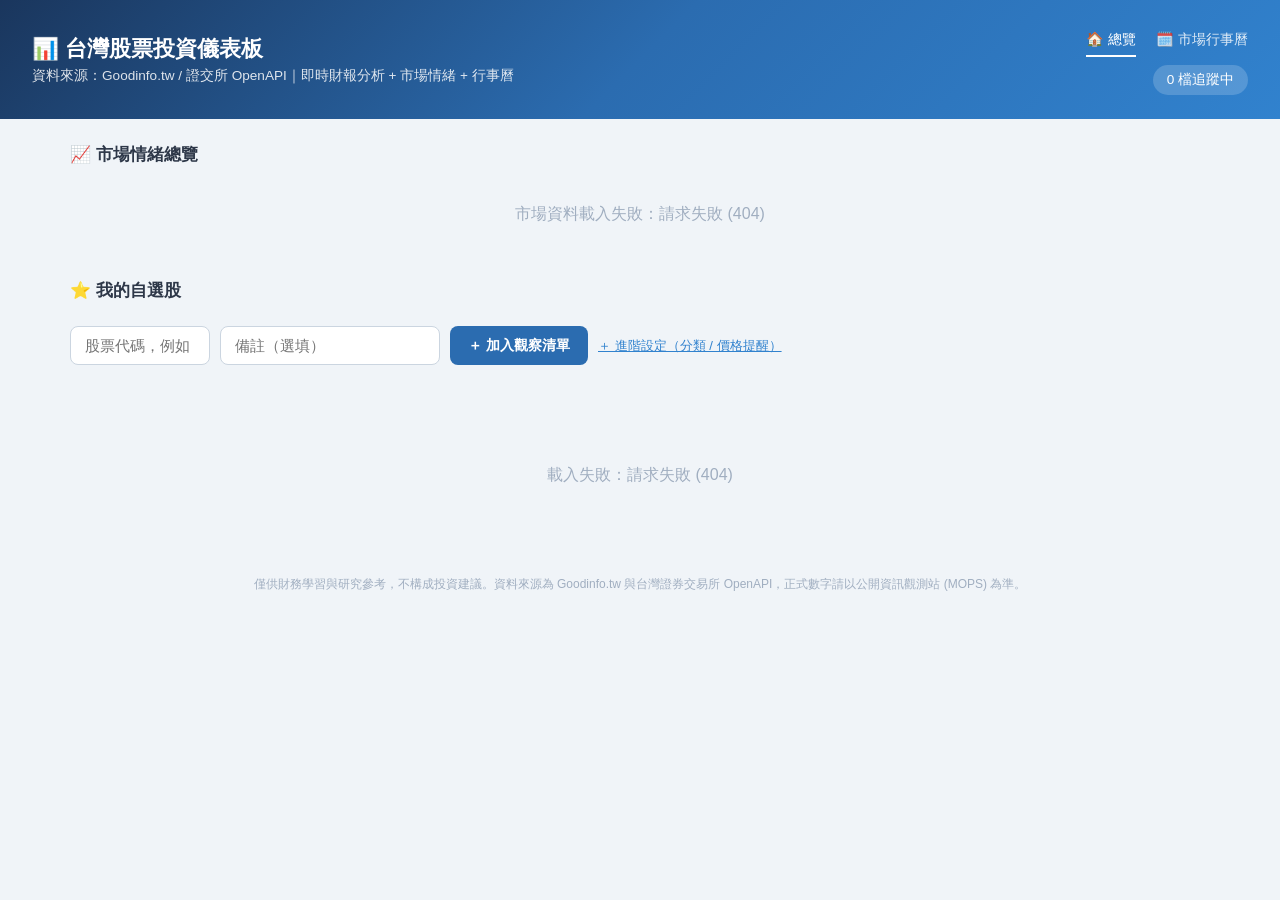
==== index.html @ 8c94e502 "Add files via upload" ====
<!DOCTYPE html>
<html lang="zh-TW">
<head>
<meta charset="UTF-8">
<meta name="viewport" content="width=device-width, initial-scale=1.0">
<title>台灣股票投資儀表板</title>
<link rel="stylesheet" href="style.css">
</head>
<body>

<div class="header">
  <div>
    <h1>📊 台灣股票投資儀表板</h1>
    <div class="subtitle">資料來源：Goodinfo.tw / 證交所 OpenAPI｜即時財報分析 + 市場情緒 + 行事曆</div>
  </div>
  <div style="display:flex; flex-direction:column; align-items:flex-end; gap:8px;">
    <div class="nav">
      <a href="index.html" class="active">🏠 總覽</a>
      <a href="calendar.html">🗓️ 市場行事曆</a>
    </div>
    <div class="badge" id="stockCount">0 檔追蹤中</div>
  </div>
</div>

<div class="container">

  <div class="section-title">📈 市場情緒總覽</div>
  <div id="sentimentContent">
    <div class="loading">載入市場資料中…</div>
  </div>

  <div class="section-title">⭐ 我的自選股</div>

  <form class="add-form" id="addForm">
    <input type="text" name="code" placeholder="股票代碼，例如 2330" maxlength="6" required>
    <input type="text" name="note" placeholder="備註（選填）">
    <button class="btn" type="submit">＋ 加入觀察清單</button>
    <span class="toggle-link" id="advToggle">＋ 進階設定（分類 / 價格提醒）</span>
    <span id="addError" style="color:#e53e3e; font-size:0.85rem;"></span>
  </form>
  <div class="add-form-advanced" id="advPanel" style="display:none;">
    <select name="category" form="addForm" id="categorySelect">
      <option>核心持股</option>
      <option selected>觀察中</option>
      <option>投機／短線</option>
      <option>定期定額</option>
    </select>
    <input type="number" name="alert_below" form="addForm" placeholder="跌破提醒價" step="0.01">
    <input type="number" name="alert_above" form="addForm" placeholder="漲過提醒價" step="0.01">
  </div>

  <div class="filter-chips" id="filterChips"></div>

  <div id="content">
    <div class="loading">載入中…</div>
  </div>

  <div class="footer-note">
    僅供財務學習與研究參考，不構成投資建議。資料來源為 Goodinfo.tw 與台灣證券交易所 OpenAPI，正式數字請以公開資訊觀測站 (MOPS) 為準。
  </div>
</div>

<script src="common.js"></script>
<script>
const contentEl = document.getElementById("content");
const countEl = document.getElementById("stockCount");
const sentimentEl = document.getElementById("sentimentContent");
let currentFilter = "全部";
let allItems = [];

document.getElementById("advToggle").addEventListener("click", () => {
  const panel = document.getElementById("advPanel");
  const shown = panel.style.display !== "none";
  panel.style.display = shown ? "none" : "flex";
  document.getElementById("advToggle").textContent = shown ? "＋ 進階設定（分類 / 價格提醒）" : "－ 收合進階設定";
});

// ── 市場情緒 ──
async function loadSentiment() {
  try {
    const s = await apiGet("/api/market/sentiment");
    const t = s.taiex || {};
    const b = s.breadth || {};
    const inst = s.institutional || {};

    if (t.error && b.error && inst.error) {
      sentimentEl.innerHTML = `<div class="empty-state" style="padding:24px;">市場資料暫時抓取失敗（可能是非交易時間或來源忙碌），稍後會自動重試。</div>`;
      return;
    }

    const breadthTotal = (b.up || 0) + (b.down || 0) + (b.flat || 0) || 1;
    const upPct = ((b.up || 0) / breadthTotal * 100).toFixed(1);
    const downPct = ((b.down || 0) / breadthTotal * 100).toFixed(1);
    const flatPct = (100 - upPct - downPct).toFixed(1);

    sentimentEl.innerHTML = `
      <div class="sentiment-grid">
        <div class="sentiment-card">
          <div class="s-label">加權指數 TAIEX</div>
          <div class="s-value ${yoyClass(t.change)}">${fmtNum(t.taiex, 0)}</div>
          <div class="s-sub ${yoyClass(t.change)}">${yoyArrow(t.change)} ${fmtNum(t.change, 0)} 點（${t.date || "—"}）</div>
        </div>
        <div class="sentiment-card">
          <div class="s-label">成交金額(億)</div>
          <div class="s-value">${fmtYiFromYuan(t.turnover_value, 0)}</div>
        </div>
        <div class="sentiment-card">
          <div class="s-label">全市場漲跌家數</div>
          <div class="s-value">${b.up ?? "—"} 漲 / ${b.down ?? "—"} 跌</div>
          <div class="breadth-bar">
            <div class="up-seg" style="width:${upPct}%"></div>
            <div class="flat-seg" style="width:${flatPct}%"></div>
            <div class="down-seg" style="width:${downPct}%"></div>
          </div>
        </div>
        <div class="sentiment-card">
          <div class="s-label">三大法人買賣超(億)</div>
          <table class="flow-table">
            <tr><td>外資</td><td class="${yoyClass(inst.foreign?.net)}">${fmtYiFromYuan(inst.foreign?.net)}</td></tr>
            <tr><td>投信</td><td class="${yoyClass(inst.investment_trust?.net)}">${fmtYiFromYuan(inst.investment_trust?.net)}</td></tr>
            <tr><td>自營商</td><td class="${yoyClass(inst.dealer?.net)}">${fmtYiFromYuan(inst.dealer?.net)}</td></tr>
          </table>
        </div>
      </div>`;
  } catch (err) {
    sentimentEl.innerHTML = `<div class="empty-state" style="padding:24px;">市場資料載入失敗：${err.message}</div>`;
  }
}

// ── 自選股 ──
function renderChips() {
  const cats = ["全部", ...new Set(allItems.map(i => i.category || "觀察中"))];
  document.getElementById("filterChips").innerHTML = cats.map(c =>
    `<div class="chip ${c === currentFilter ? "active" : ""}" data-chip="${c}">${c}</div>`
  ).join("");
  document.querySelectorAll("[data-chip]").forEach(chip => {
    chip.addEventListener("click", () => {
      currentFilter = chip.dataset.chip;
      renderList();
    });
  });
}

function renderCard(item) {
  if (item.error) {
    return `
      <div class="watch-card" data-code="${item.code}">
        <button class="remove-btn" title="移除" data-remove="${item.code}">✕</button>
        <span class="cat-badge">${item.category || "觀察中"}</span>
        <div class="code">${item.code}</div>
        <div class="name">${item.note || item.code}</div>
        <div class="error-msg">⚠️ 抓取失敗：${item.error}</div>
      </div>`;
  }
  let alertHtml = "";
  if (item.alert_triggered === "below") {
    alertHtml = `<div class="alert-badge hit-below">🔔 已跌破提醒價 ${fmtNum(item.alert_below, 2)}（現價 ${fmtNum(item.current_price, 2)}）</div>`;
  } else if (item.alert_triggered === "above") {
    alertHtml = `<div class="alert-badge hit-above">🔔 已漲過提醒價 ${fmtNum(item.alert_above, 2)}（現價 ${fmtNum(item.current_price, 2)}）</div>`;
  } else if (item.alert_below !== null || item.alert_above !== null) {
    const parts = [];
    if (item.alert_below !== null && item.alert_below !== undefined) parts.push(`跌破 ${fmtNum(item.alert_below, 2)}`);
    if (item.alert_above !== null && item.alert_above !== undefined) parts.push(`漲過 ${fmtNum(item.alert_above, 2)}`);
    alertHtml = `<div class="alert-info">🔕 提醒設定：${parts.join(" / ")}${item.current_price ? `（現價 ${fmtNum(item.current_price, 2)}）` : ""}</div>`;
  }

  return `
    <div class="watch-card" data-code="${item.code}">
      <button class="remove-btn" title="移除" data-remove="${item.code}">✕</button>
      <span class="cat-badge">${item.category || "觀察中"}</span>
      <div class="code" style="margin-top:8px;">${item.code}${item.note ? " · " + item.note : ""}</div>
      <div class="name">${item.name}</div>
      <div class="metrics-row">
        <div>
          <div class="metric-label">${item.latest_year || "—"} 營收(億)</div>
          <div class="metric-value">${fmtNum(item.revenue, 0)}</div>
          <div class="kpi-change ${yoyClass(item.revenue_yoy)}">${yoyArrow(item.revenue_yoy)} ${fmtPct(item.revenue_yoy)}</div>
        </div>
        <div>
          <div class="metric-label">EPS(元)</div>
          <div class="metric-value">${fmtNum(item.eps, 2)}</div>
          <div class="kpi-change ${yoyClass(item.eps_yoy)}">${yoyArrow(item.eps_yoy)} ${fmtPct(item.eps_yoy)}</div>
        </div>
      </div>
      <div class="metrics-row">
        <div>
          <div class="metric-label">ROE</div>
          <div class="metric-value">${fmtPct(item.roe)}</div>
        </div>
        <div>
          <div class="metric-label">淨利率</div>
          <div class="metric-value">${fmtPct(item.net_margin)}</div>
        </div>
        <div>
          <div class="metric-label">負債比</div>
          <div class="metric-value">${fmtPct(item.debt_ratio, 0)}</div>
        </div>
      </div>
      ${item.warnings > 0 ? `<div class="warn-badge">⚠️ ${item.warnings} 項數據警示</div>` : ""}
      ${alertHtml}
    </div>`;
}

function renderList() {
  renderChips();
  const filtered = currentFilter === "全部" ? allItems : allItems.filter(i => (i.category || "觀察中") === currentFilter);
  if (filtered.length === 0) {
    contentEl.innerHTML = `<div class="empty-state">這個分類目前沒有股票</div>`;
    return;
  }
  contentEl.innerHTML = `<div class="watch-grid">${filtered.map(renderCard).join("")}</div>`;

  document.querySelectorAll(".watch-card").forEach(card => {
    card.addEventListener("click", (e) => {
      if (e.target.closest("[data-remove]")) return;
      window.location.href = `stock.html?code=${card.dataset.code}`;
    });
  });
  document.querySelectorAll("[data-remove]").forEach(btn => {
    btn.addEventListener("click", async (e) => {
      e.stopPropagation();
      const code = btn.dataset.remove;
      if (!confirm(`確定要從觀察清單移除 ${code} 嗎？`)) return;
      await apiDelete(`/api/watchlist/${code}`);
      loadWatchlist();
    });
  });
}

async function loadWatchlist() {
  try {
    allItems = await apiGet("/api/watchlist");
    countEl.textContent = `${allItems.length} 檔追蹤中`;
    if (allItems.length === 0) {
      document.getElementById("filterChips").innerHTML = "";
      contentEl.innerHTML = `<div class="empty-state">還沒有追蹤任何股票 — 在上方輸入股票代碼開始吧！<br>例如：2330（台積電）、2317（鴻海）、2454（聯發科）</div>`;
      return;
    }
    renderList();
  } catch (err) {
    contentEl.innerHTML = `<div class="empty-state">載入失敗：${err.message}</div>`;
  }
}

document.getElementById("addForm").addEventListener("submit", async (e) => {
  e.preventDefault();
  const form = e.target;
  const code = form.code.value.trim();
  const note = form.note.value.trim();
  const category = document.getElementById("categorySelect").value;
  const alertBelowRaw = form.alert_below.value;
  const alertAboveRaw = form.alert_above.value;
  const errEl = document.getElementById("addError");
  errEl.textContent = "";
  try {
    await apiPost("/api/watchlist", {
      code, note, category,
      alert_below: alertBelowRaw ? parseFloat(alertBelowRaw) : null,
      alert_above: alertAboveRaw ? parseFloat(alertAboveRaw) : null,
    });
    form.reset();
    contentEl.innerHTML = `<div class="loading">正在抓取 ${code} 的財報資料，第一次抓取需要幾秒鐘…</div>`;
    loadWatchlist();
  } catch (err) {
    errEl.textContent = err.message;
  }
});

loadSentiment();
loadWatchlist();
</script>
</body>
</html>
---- style.css ----
* { box-sizing: border-box; margin: 0; padding: 0; }
body {
  font-family: 'Microsoft JhengHei', 'Noto Sans TC', sans-serif;
  background: #f0f4f8; color: #2d3748;
}
a { color: inherit; text-decoration: none; }
.container { max-width: 1180px; margin: 0 auto; padding: 24px 20px 60px; }

/* Header */
.header {
  background: linear-gradient(135deg, #1a365d 0%, #2b6cb0 50%, #3182ce 100%);
  color: white; padding: 24px 32px;
  display: flex; justify-content: space-between; align-items: center; flex-wrap: wrap; gap: 12px;
}
.header h1 { font-size: 1.35rem; }
.header .subtitle { font-size: 0.85rem; opacity: 0.85; margin-top: 4px; }
.header .back-link { font-size: 0.85rem; opacity: 0.9; margin-bottom: 6px; display: inline-block; }
.badge { background: rgba(255,255,255,0.18); padding: 6px 14px; border-radius: 999px; font-size: 0.85rem; }

/* Add form */
.add-form {
  display: flex; gap: 10px; margin: 24px 0; flex-wrap: wrap; align-items: center;
}
.add-form input {
  padding: 10px 14px; border: 1px solid #cbd5e0; border-radius: 8px; font-size: 0.95rem;
}
.add-form input[name="code"] { width: 140px; }
.add-form input[name="note"] { width: 220px; }
.btn {
  padding: 10px 18px; border-radius: 8px; border: none; background: #2b6cb0; color: white;
  font-weight: 600; cursor: pointer; font-size: 0.9rem;
}
.btn:hover { background: #2c5282; }
.btn.ghost { background: transparent; color: #718096; border: 1px solid #cbd5e0; }
.btn.ghost:hover { background: #edf2f7; }
.btn.danger { background: #e53e3e; }
.btn.danger:hover { background: #c53030; }

/* Watchlist grid */
.watch-grid { display: grid; grid-template-columns: repeat(auto-fill, minmax(280px, 1fr)); gap: 18px; margin-top: 10px; }
.watch-card {
  background: white; border-radius: 14px; padding: 20px; box-shadow: 0 2px 10px rgba(0,0,0,0.07);
  position: relative; cursor: pointer; transition: transform .15s;
}
.watch-card:hover { transform: translateY(-2px); box-shadow: 0 6px 16px rgba(0,0,0,0.10); }
.watch-card .code { color: #718096; font-size: 0.8rem; }
.watch-card .name { font-size: 1.15rem; font-weight: 700; margin-bottom: 10px; }
.watch-card .metrics-row { display: flex; justify-content: space-between; margin-top: 10px; }
.watch-card .metric-label { font-size: 0.72rem; color: #718096; text-transform: uppercase; }
.watch-card .metric-value { font-size: 1.05rem; font-weight: 700; }
.watch-card .remove-btn {
  position: absolute; top: 14px; right: 14px; background: none; border: none; color: #cbd5e0;
  cursor: pointer; font-size: 1rem;
}
.watch-card .remove-btn:hover { color: #e53e3e; }
.watch-card .warn-badge {
  display: inline-block; background: #fffaf0; color: #dd6b20; font-size: 0.72rem;
  padding: 2px 8px; border-radius: 999px; margin-top: 8px;
}
.watch-card .error-msg { color: #e53e3e; font-size: 0.85rem; margin-top: 8px; }
.empty-state { text-align: center; color: #a0aec0; padding: 60px 20px; }

/* Tabs */
.tabs { display: flex; background: white; border-bottom: 2px solid #e2e8f0; padding: 0 32px; overflow-x: auto; }
.tab { padding: 14px 24px; cursor: pointer; font-size: 0.95rem; font-weight: 600;
  color: #718096; border-bottom: 3px solid transparent; margin-bottom: -2px; transition: all 0.2s; white-space: nowrap; }
.tab.active { color: #2b6cb0; border-bottom-color: #2b6cb0; }
.tab-content { display: none; padding: 24px 32px; }
.tab-content.active { display: block; }

/* KPI Cards */
.kpi-row { display: flex; gap: 16px; margin-bottom: 24px; flex-wrap: wrap; }
.kpi-card { flex: 1; min-width: 180px; background: white; border-radius: 12px;
  padding: 20px; box-shadow: 0 2px 8px rgba(0,0,0,0.07); border-left: 4px solid #3182ce; }
.kpi-card.green { border-left-color: #38a169; }
.kpi-card.orange { border-left-color: #dd6b20; }
.kpi-card.red { border-left-color: #e53e3e; }
.kpi-card.purple { border-left-color: #805ad5; }
.kpi-label { font-size: 0.78rem; color: #718096; margin-bottom: 6px; font-weight: 500; text-transform: uppercase; }
.kpi-value { font-size: 1.7rem; font-weight: 700; color: #2d3748; }
.kpi-change { font-size: 0.82rem; margin-top: 4px; }
.up { color: #38a169; } .down { color: #e53e3e; } .neutral { color: #718096; }

/* Charts */
.charts-grid { display: grid; grid-template-columns: 1fr 1fr; gap: 20px; margin-bottom: 24px; }
.chart-card { background: white; border-radius: 12px; padding: 22px; box-shadow: 0 2px 8px rgba(0,0,0,0.07); }
.chart-card.full { grid-column: 1 / -1; }
.chart-title { font-size: 0.92rem; font-weight: 700; color: #4a5568; margin-bottom: 16px;
  padding-bottom: 10px; border-bottom: 1px solid #f0f4f8; }
.chart-container { position: relative; height: 240px; }

/* Tables */
.tables-row { display: grid; grid-template-columns: 1fr 1fr; gap: 20px; }
.table-card { background: white; border-radius: 12px; padding: 20px; box-shadow: 0 2px 8px rgba(0,0,0,0.07); overflow-x: auto; }
.data-table { width: 100%; border-collapse: collapse; font-size: 0.85rem; }
.data-table th { background: #2b6cb0; color: white; padding: 10px 14px; text-align: center; }
.data-table td { padding: 9px 14px; text-align: right; border-bottom: 1px solid #e2e8f0; }
.data-table tr:nth-child(even) td { background: #f7fafc; }
.data-table td:first-child { text-align: left; font-weight: 500; }

/* Insight Box */
.insight-box { background: linear-gradient(135deg, #ebf8ff, #e6fffa);
  border: 1px solid #bee3f8; border-radius: 12px; padding: 18px 22px; margin-bottom: 20px; }
.insight-box h3 { color: #2b6cb0; font-size: 0.9rem; margin-bottom: 10px; }
.insight-box ul { list-style: none; }
.insight-box ul li { font-size: 0.87rem; color: #4a5568; padding: 3px 0;
  padding-left: 18px; position: relative; }
.insight-box ul li::before { content: '▸'; position: absolute; left: 0; color: #3182ce; }

/* Warnings box */
.warning-box { background: #fffaf0; border: 1px solid #feebc8; border-radius: 12px; padding: 16px 20px; margin-bottom: 20px; }
.warning-box h3 { color: #c05621; font-size: 0.88rem; margin-bottom: 8px; }
.warning-box li { font-size: 0.83rem; color: #7b341e; padding: 2px 0; }

.loading { text-align: center; padding: 60px; color: #718096; }
.footer-note { font-size: 0.75rem; color: #a0aec0; margin-top: 30px; text-align: center; }

/* Nav */
.nav { display: flex; gap: 20px; }
.nav a { font-size: 0.88rem; opacity: 0.85; padding: 6px 0; border-bottom: 2px solid transparent; }
.nav a.active, .nav a:hover { opacity: 1; border-bottom-color: white; }

/* Section title */
.section-title { font-size: 1.05rem; font-weight: 700; margin: 30px 0 14px; color: #2d3748; }
.section-title:first-child { margin-top: 0; }

/* Sentiment cards */
.sentiment-grid { display: grid; grid-template-columns: repeat(auto-fit, minmax(220px, 1fr)); gap: 16px; }
.sentiment-card { background: white; border-radius: 12px; padding: 18px 20px; box-shadow: 0 2px 8px rgba(0,0,0,0.07); }
.sentiment-card .s-label { font-size: 0.78rem; color: #718096; margin-bottom: 8px; }
.sentiment-card .s-value { font-size: 1.4rem; font-weight: 700; }
.sentiment-card .s-sub { font-size: 0.8rem; color: #718096; margin-top: 4px; }
.breadth-bar { display: flex; height: 26px; border-radius: 6px; overflow: hidden; margin-top: 10px; }
.breadth-bar .up-seg { background: #e53e3e; }
.breadth-bar .down-seg { background: #38a169; }
.breadth-bar .flat-seg { background: #cbd5e0; }
.flow-table { width: 100%; font-size: 0.85rem; margin-top: 6px; }
.flow-table td { padding: 4px 0; }
.flow-table td:last-child { text-align: right; font-weight: 700; }

/* Category badges */
.cat-badge { display: inline-block; font-size: 0.7rem; padding: 2px 10px; border-radius: 999px; background: #ebf8ff; color: #2b6cb0; font-weight: 600; }
.alert-badge { display: inline-block; font-size: 0.72rem; padding: 3px 10px; border-radius: 999px; margin-top: 8px; font-weight: 700; }
.alert-badge.hit-below { background: #fff5f5; color: #e53e3e; }
.alert-badge.hit-above { background: #f0fff4; color: #38a169; }
.alert-info { font-size: 0.72rem; color: #a0aec0; margin-top: 6px; }

/* Filter chips */
.filter-chips { display: flex; gap: 8px; flex-wrap: wrap; margin: 6px 0 16px; }
.chip { padding: 6px 14px; border-radius: 999px; background: white; border: 1px solid #e2e8f0; font-size: 0.82rem; cursor: pointer; color: #4a5568; }
.chip.active { background: #2b6cb0; color: white; border-color: #2b6cb0; }

/* Advanced toggle in add form */
.add-form-advanced { display: flex; gap: 10px; margin-top: -14px; margin-bottom: 20px; flex-wrap: wrap; align-items: center; }
.add-form-advanced input[type="number"] { width: 110px; padding: 8px 10px; border: 1px solid #cbd5e0; border-radius: 8px; }
.add-form-advanced select { padding: 8px 10px; border: 1px solid #cbd5e0; border-radius: 8px; }
.toggle-link { font-size: 0.82rem; color: #3182ce; cursor: pointer; text-decoration: underline; }

/* Calendar page */
.calendar-list { display: flex; flex-direction: column; gap: 10px; }
.calendar-item { background: white; border-radius: 10px; padding: 14px 18px; box-shadow: 0 2px 8px rgba(0,0,0,0.06); display: flex; gap: 16px; align-items: center; }
.calendar-item .cal-date { min-width: 100px; font-weight: 700; color: #2b6cb0; font-size: 0.9rem; }
.calendar-item .cal-body { flex: 1; }
.calendar-item .cal-title { font-weight: 600; font-size: 0.92rem; }
.calendar-item .cal-detail { font-size: 0.8rem; color: #718096; margin-top: 2px; }
.calendar-item .cal-type { font-size: 0.7rem; padding: 3px 10px; border-radius: 999px; }
.cal-type.dividend { background: #f0fff4; color: #38a169; }
.cal-type.report { background: #ebf8ff; color: #2b6cb0; }
.cal-type.macro { background: #fffaf0; color: #dd6b20; }
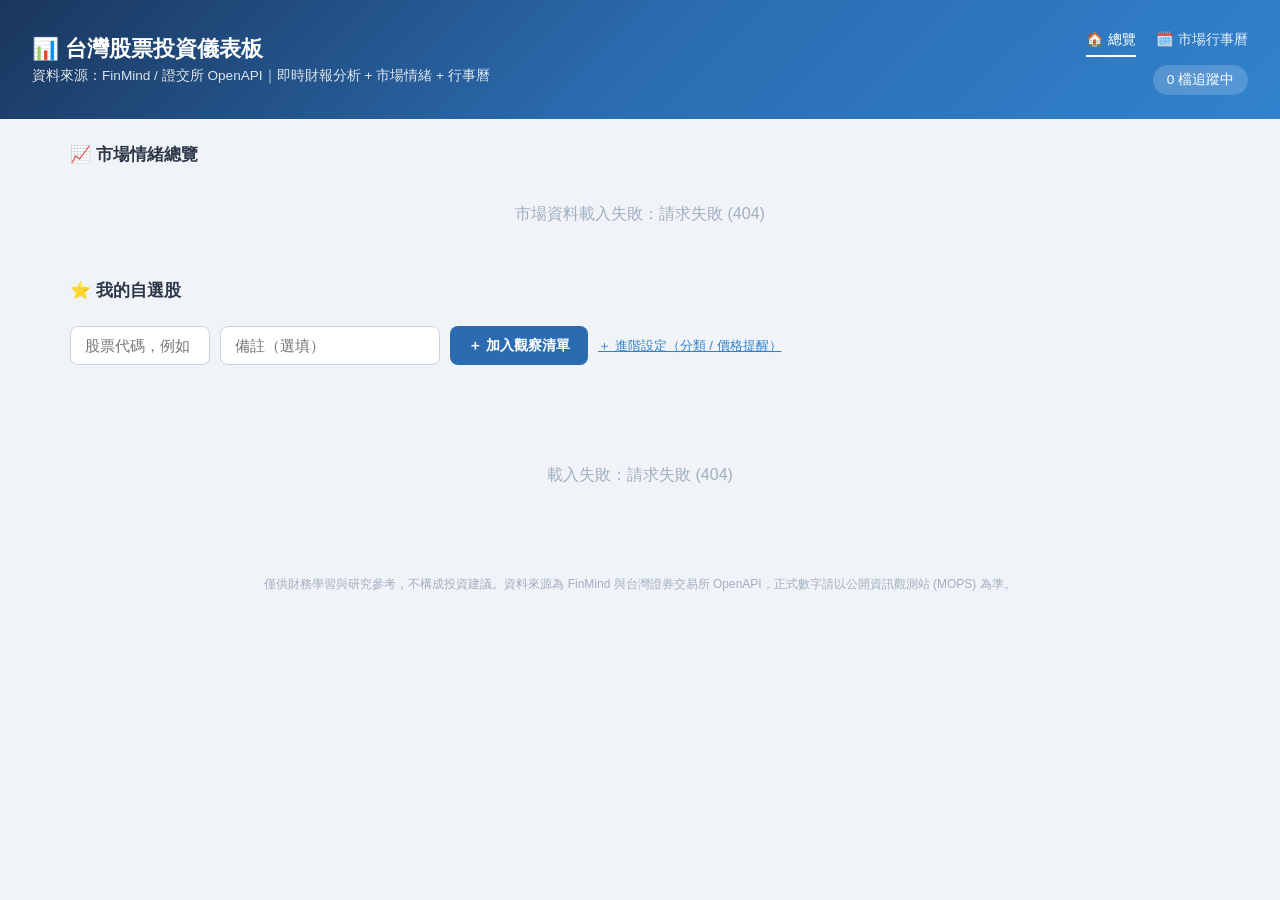
==== commit e11d02e6: "Add files via upload" ====
--- a/index.html
+++ b/index.html
@@ -11,7 +11,7 @@
 <div class="header">
   <div>
     <h1>📊 台灣股票投資儀表板</h1>
-    <div class="subtitle">資料來源：Goodinfo.tw / 證交所 OpenAPI｜即時財報分析 + 市場情緒 + 行事曆</div>
+    <div class="subtitle">資料來源：FinMind / 證交所 OpenAPI｜即時財報分析 + 市場情緒 + 行事曆</div>
   </div>
   <div style="display:flex; flex-direction:column; align-items:flex-end; gap:8px;">
     <div class="nav">
@@ -56,7 +56,7 @@
   </div>
 
   <div class="footer-note">
-    僅供財務學習與研究參考，不構成投資建議。資料來源為 Goodinfo.tw 與台灣證券交易所 OpenAPI，正式數字請以公開資訊觀測站 (MOPS) 為準。
+    僅供財務學習與研究參考，不構成投資建議。資料來源為 FinMind 與台灣證券交易所 OpenAPI，正式數字請以公開資訊觀測站 (MOPS) 為準。
   </div>
 </div>
 
